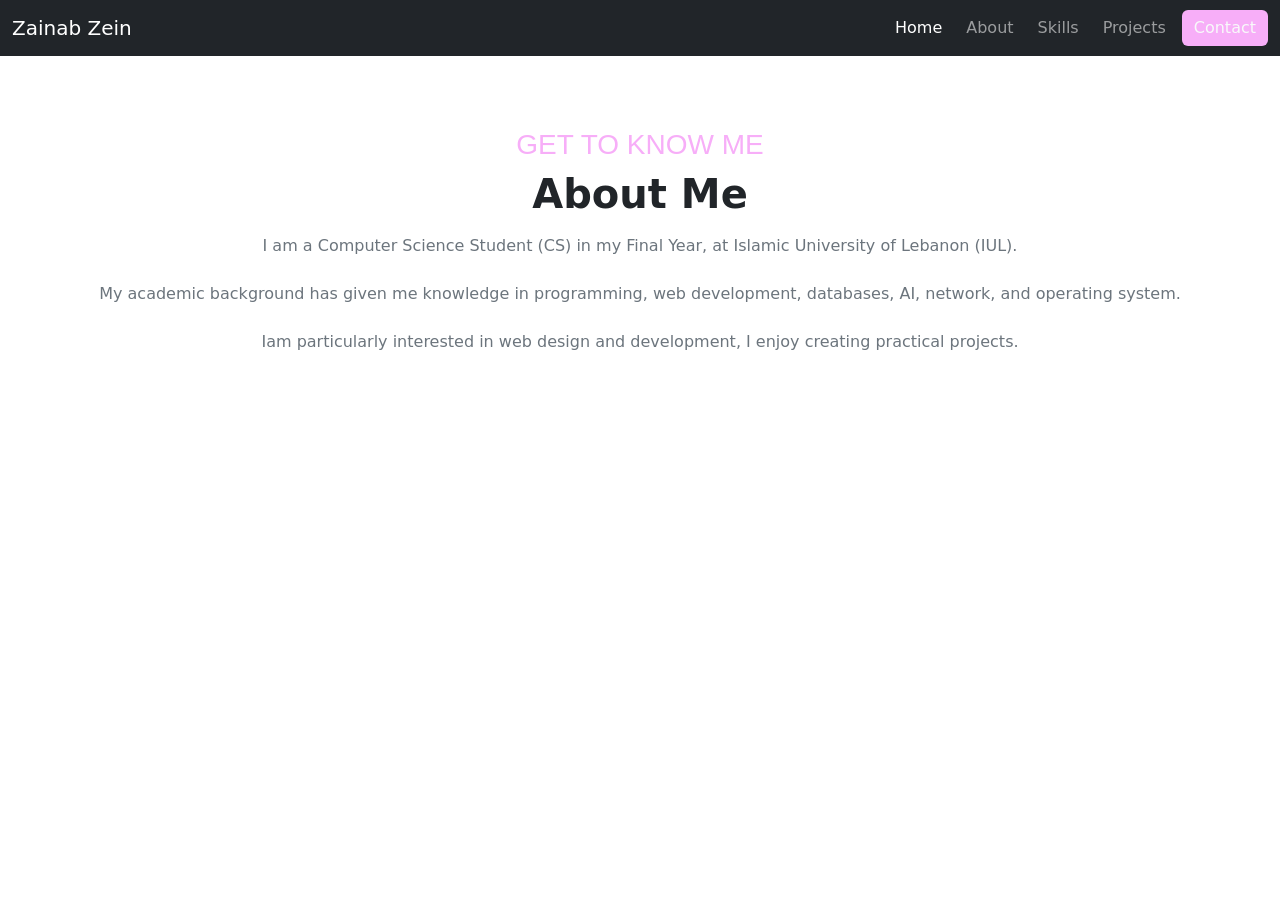
==== about.html @ 07796925 "Initial website" ====
<!DOCTYPE html>
<html lang="en">

<head>
    <meta charset="UTF-8">
    <meta name="viewport" content="width=device-width, initial-scale=1.0">
    <title>ZZ Portfolio</title>
    <link href="bootstrap.css" rel="stylesheet">
    <link href="style.css" rel="stylesheet">
    <script src="bootstrap.js"></script>
</head>

<body>
    <!--navbar-->
    <nav class="navbar navbar-expand-sm bg-dark navbar-dark fixed-top">
        <div class="container-fluid">
            <a class="navbar-brand" href="home.html">Zainab Zein</a>
            <button class="navbar-toggler" type="button" data-bs-toggle="collapse" data-bs-target="#collapsibleNavbar">
                <span class="navbar-toggler-icon"></span>
            </button>
            <div class="collapse navbar-collapse" id="collapsibleNavbar">
                <ul class="navbar-nav ms-auto align-items-lg-center gap-lg-2"><!--ms auto yaane byejo aal yamen(nav)-->
                    <li class="nav-item">
                        <a class="nav-link active" href="home.html">Home</a>
                    </li>
                    <li class="nav-item">
                        <a class="nav-link" href="about.html">About</a>
                    </li>
                    <li class="nav-item">
                        <a class="nav-link" href="skills.html">Skills</a>
                    </li>
                    <li class="nav-item">
                        <a class="nav-link" href="projects.html">Projects</a>
                    </li>
                    <li class="nav-item">
                        <a href="contact.html" class="btn btn-pink text-light">Contact</a>
                    </li>
                </ul>
            </div>
        </div>
    </nav>
    <br>

    <!--about us page-->
    <section class="py-5">
        <div class="container">
            <div class="text-center mb-5">
                <h3 class="h3 text-pink-50 pt-5 m-2">GET TO KNOW ME</h3>
                <h1 class="fw-bold text-dark d-4">About Me</h1>
                <p class="text-secondary mt-3">I am a Computer Science Student (CS) in my Final Year, at Islamic
                    University of Lebanon (IUL).<br><br>
                    My academic background has given me knowledge in programming, web development, databases, AI,
                    network, and operating system.<br><br>
                    Iam particularly interested in web design and development, I enjoy creating practical projects.</p>
            </div>
        </div>
    </section>

</body>

</html>
---- style.css ----
body {
    background: radial-gradient(circle at center);
}

.btn-pink {
    background-color: #f7aef8;
    border: none;
}

.h3{
    color: #f7aef8;
    font-family: Arial, Helvetica, sans-serif;
}

.hero-section {
    min-height: 100vh;
    background:
        linear-gradient(rgba(0, 0, 0, 0.55), rgba(0, 0, 0, 0.55)),
        url("images/shadow\ portfolio.jpeg");
    background-position: center;
    background-size: cover;
    background-repeat: no-repeat;
}

.profile-avatar-box {
    max-width: 900px;
    height: 400px;
}

.profile-img {
    border-color: #f7aef8 !important;
    box-shadow: 0 0 25px rgba(247, 174, 248, 0.6) !important;

}

html{
    scroll-behavior: smooth;
}

.progress-bar{
    background-color: #f7aef8;
}

.skill-icon{
    color: white;
}
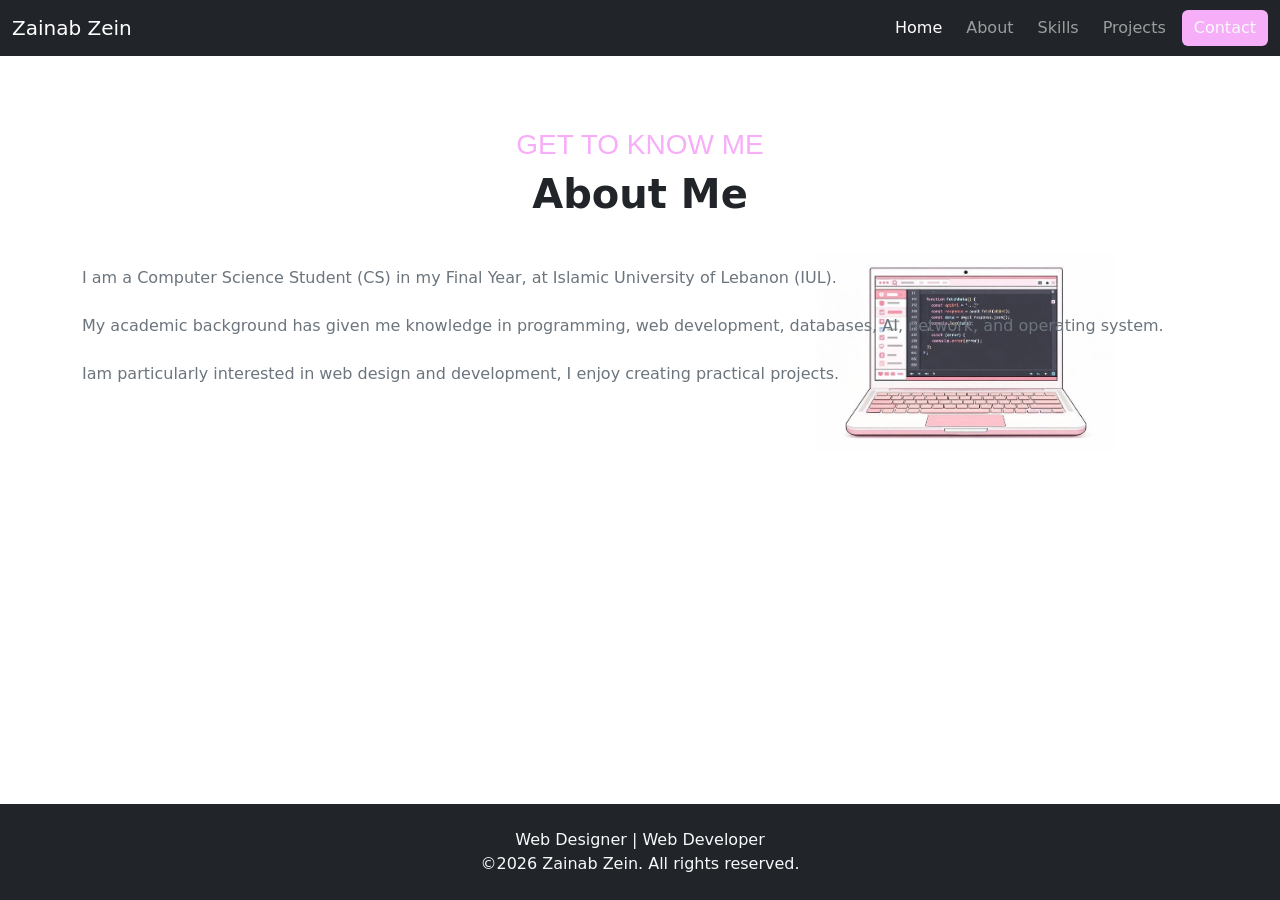
==== commit 7f128437: "Updated website" ====
--- a/about.html
+++ b/about.html
@@ -14,14 +14,14 @@
     <!--navbar-->
     <nav class="navbar navbar-expand-sm bg-dark navbar-dark fixed-top">
         <div class="container-fluid">
-            <a class="navbar-brand" href="home.html">Zainab Zein</a>
+            <a class="navbar-brand" href="index.html">Zainab Zein</a>
             <button class="navbar-toggler" type="button" data-bs-toggle="collapse" data-bs-target="#collapsibleNavbar">
                 <span class="navbar-toggler-icon"></span>
             </button>
             <div class="collapse navbar-collapse" id="collapsibleNavbar">
                 <ul class="navbar-nav ms-auto align-items-lg-center gap-lg-2"><!--ms auto yaane byejo aal yamen(nav)-->
                     <li class="nav-item">
-                        <a class="nav-link active" href="home.html">Home</a>
+                        <a class="nav-link active" href="index.html">Home</a>
                     </li>
                     <li class="nav-item">
                         <a class="nav-link" href="about.html">About</a>
@@ -45,17 +45,34 @@
     <section class="py-5">
         <div class="container">
             <div class="text-center mb-5">
-                <h3 class="h3 text-pink-50 pt-5 m-2">GET TO KNOW ME</h3>
-                <h1 class="fw-bold text-dark d-4">About Me</h1>
-                <p class="text-secondary mt-3">I am a Computer Science Student (CS) in my Final Year, at Islamic
-                    University of Lebanon (IUL).<br><br>
-                    My academic background has given me knowledge in programming, web development, databases, AI,
-                    network, and operating system.<br><br>
-                    Iam particularly interested in web design and development, I enjoy creating practical projects.</p>
+                <h3 class="h3 text-pink-50 pt-5 m-2 fade-up">GET TO KNOW ME</h3>
+                <h1 class="fw-bold text-dark d-4 fade-up delay-2">About Me</h1>
+            </div>
+
+            <p class="text-secondary mt-3 fade-up delay-3">I am a Computer Science Student (CS) in my Final Year, at
+                Islamic
+                University of Lebanon (IUL).<br><br>
+                My academic background has given me knowledge in programming, web development, databases, AI,
+                network, and operating system.<br><br>
+                Iam particularly interested in web design and development, I enjoy creating practical projects.</p>
+
+            <div class="container">
+                <div class="row align-items-center">
+                    <div class="col-md-7 mb-4 mb-md-0">
+                        <!-- l nass taba3ak hon -->
+                    </div>
+                    <div class="col-md-5 text-center">
+                        <img src="images/coding.girl.jpeg" class="img-fluid floating" alt="Zainab">
+                    </div>
+                </div>
             </div>
         </div>
     </section>
 
+     <footer class="bg-dark text-light text-center py-4 border-secondary fixed-bottom">
+        <p class="mb-0"> Web Designer | Web Developer<br> &copy;2026 Zainab Zein. All rights reserved.</p>
+    </footer>
+
 </body>
 
 </html>
--- a/style.css
+++ b/style.css
@@ -45,5 +45,39 @@
     color: white;
 }
 
+@keyframes fadeUp {
+  from { opacity: 0; transform: translateY(30px); }
+  to   { opacity: 1; transform: translateY(0); }
+}
+
+.fade-up {
+  opacity: 0;
+  animation: fadeUp 0.8s ease forwards;
+}
+
+.delay-1 { animation-delay: 0.2s; }
+.delay-2 { animation-delay: 0.4s; }
+.delay-3 { animation-delay: 0.6s; }
+
+@keyframes float {
+  0%, 100% { transform: translateY(0); }
+  50%      { transform: translateY(-15px); }
+}
+
+.floating {
+  max-width: 300px;
+  width: 100%;
+  height: auto;
+  margin-top: 0;
+  animation: float 3s ease-in-out infinite;
+}
+
+@media (min-width: 768px){
+    .floating{
+        margin-top: -150px;
+        margin-bottom: 0;
+    }
+}
 
 
+
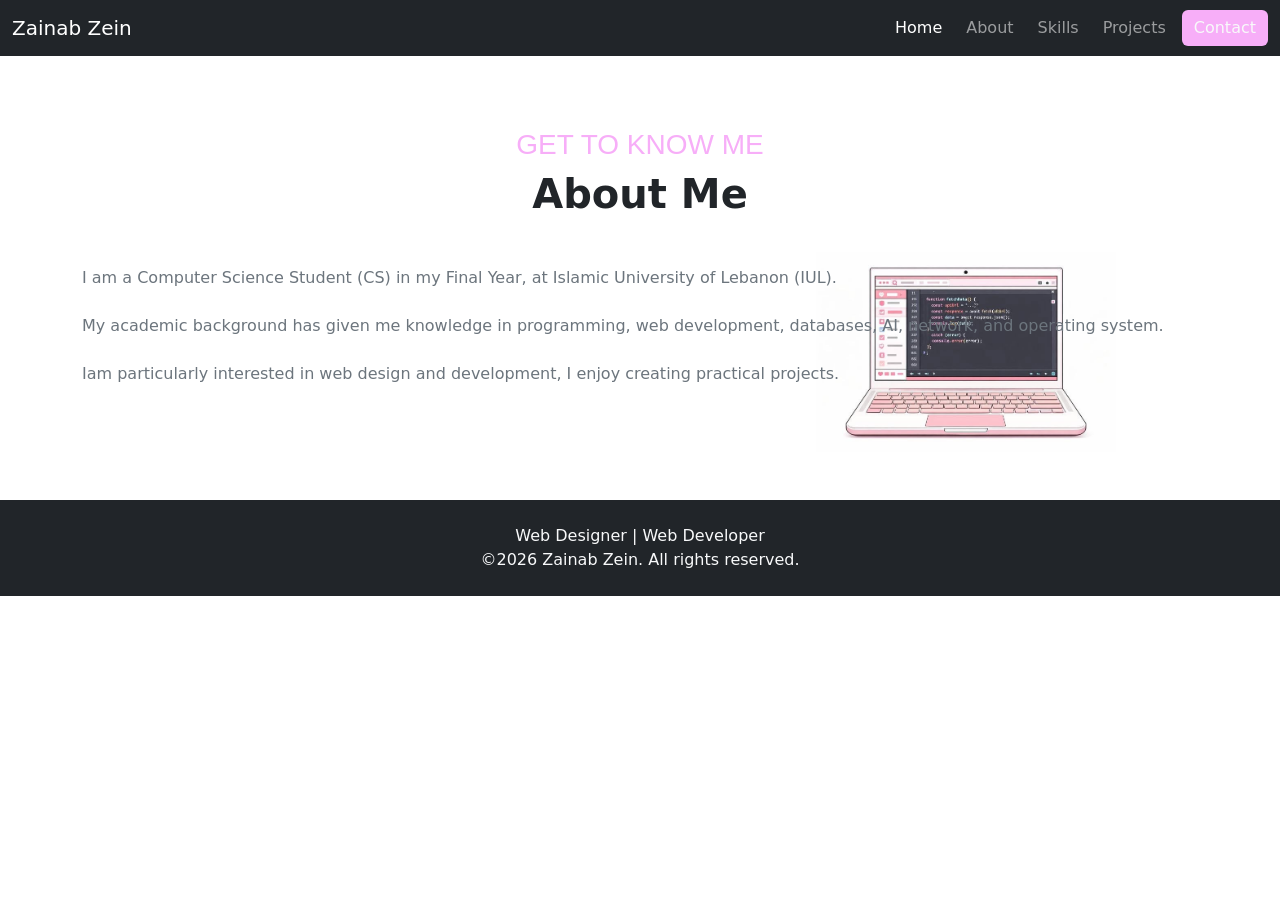
==== commit d021b113: "Updated website" ====
--- a/about.html
+++ b/about.html
@@ -69,7 +69,7 @@
         </div>
     </section>
 
-     <footer class="bg-dark text-light text-center py-4 border-secondary fixed-bottom">
+     <footer class="bg-dark text-light text-center py-4 border-secondary">
         <p class="mb-0"> Web Designer | Web Developer<br> &copy;2026 Zainab Zein. All rights reserved.</p>
     </footer>
 
